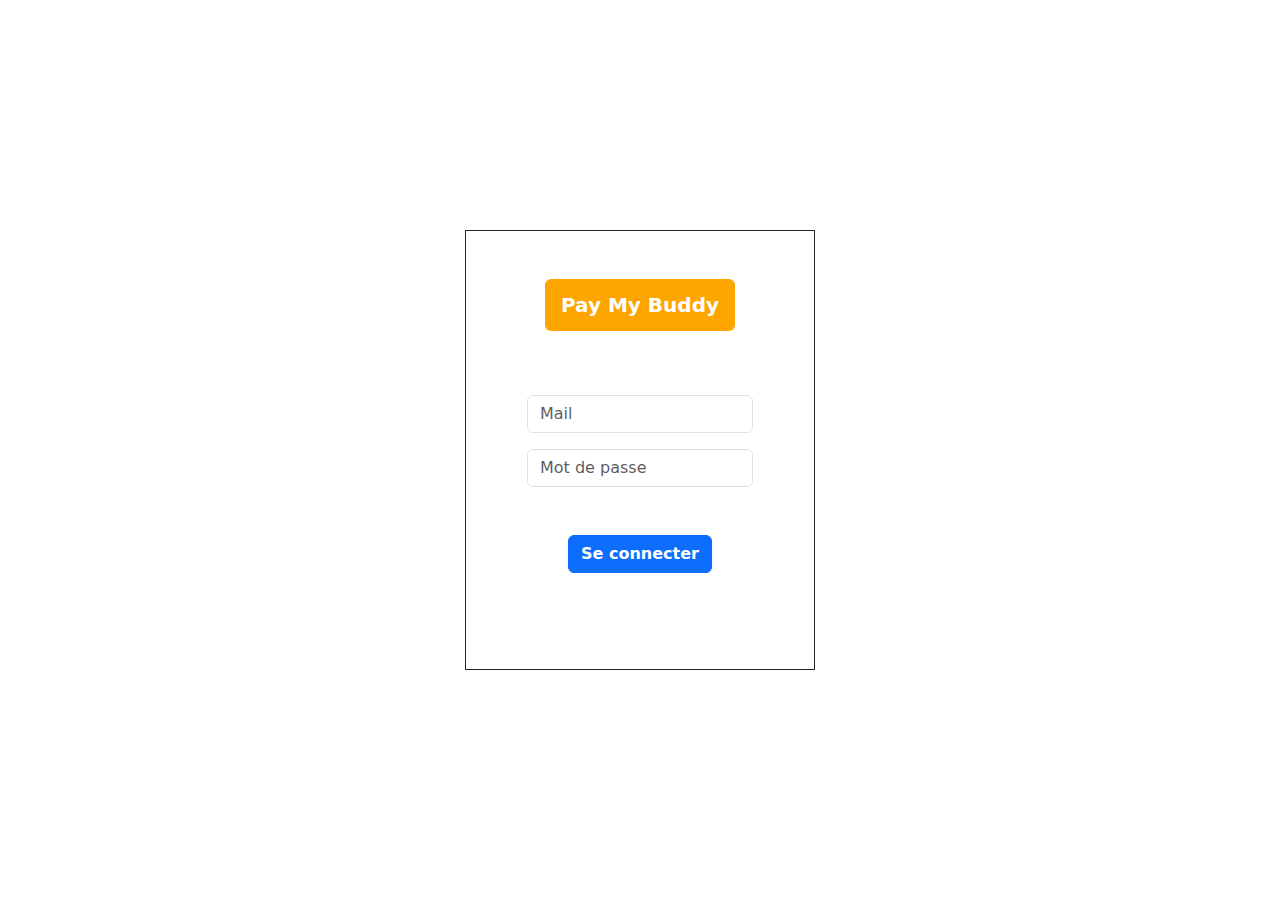
==== src/main/resources/templates/login-register.html @ 80c8d232 "html et bootstrap login form" ====
<!DOCTYPE html>
<html xmlns:th="http://www.thymeleaf.org">

<head>
    <title>Login Page</title>
    <link href="https://cdn.jsdelivr.net/npm/bootstrap@5.3.3/dist/css/bootstrap.min.css" rel="stylesheet"
        integrity="sha384-QWTKZyjpPEjISv5WaRU9OFeRpok6YctnYmDr5pNlyT2bRjXh0JMhjY6hW+ALEwIH" crossorigin="anonymous">

</head>

<body>
    <main class="container d-flex flex-column justify-content-center align-items-center" style="height: 100vh;">

        <div id="login-form" class="d-flex flex-column align-items-center py-5 px-2 border border-dark mx-auto"
            style="width: 350px;">
            <h2 class="badge mb-3 fs-5 fw-bold p-3" style="background-color: orange;">Pay My Buddy</h2>
            <form th:action="@{/login}" method="post" class="d-flex flex-column align-items-center p-5">
                <div>
                    <div class="mb-3">
                        <input type="email" class="form-control" placeholder="Mail" aria-label="Email">
                    </div>
                    <div class="input-group mb-3 text-secondary">
                        <input type="password" class="form-control" placeholder="Mot de passe" aria-label="Password">
                    </div>
                </div>
                <div class="mt-3 pt-3">
                    <button class="btn btn-primary fw-bold" type="submit">Se connecter</button>
                </div>
            </form>
        </div>
    </main>

    <script src="https://cdn.jsdelivr.net/npm/bootstrap@5.3.3/dist/js/bootstrap.bundle.min.js"
        integrity="sha384-YvpcrYf0tY3lHB60NNkmXc5s9fDVZLESaAA55NDzOxhy9GkcIdslK1eN7N6jIeHz"
        crossorigin="anonymous"></script>
</body>

</html>
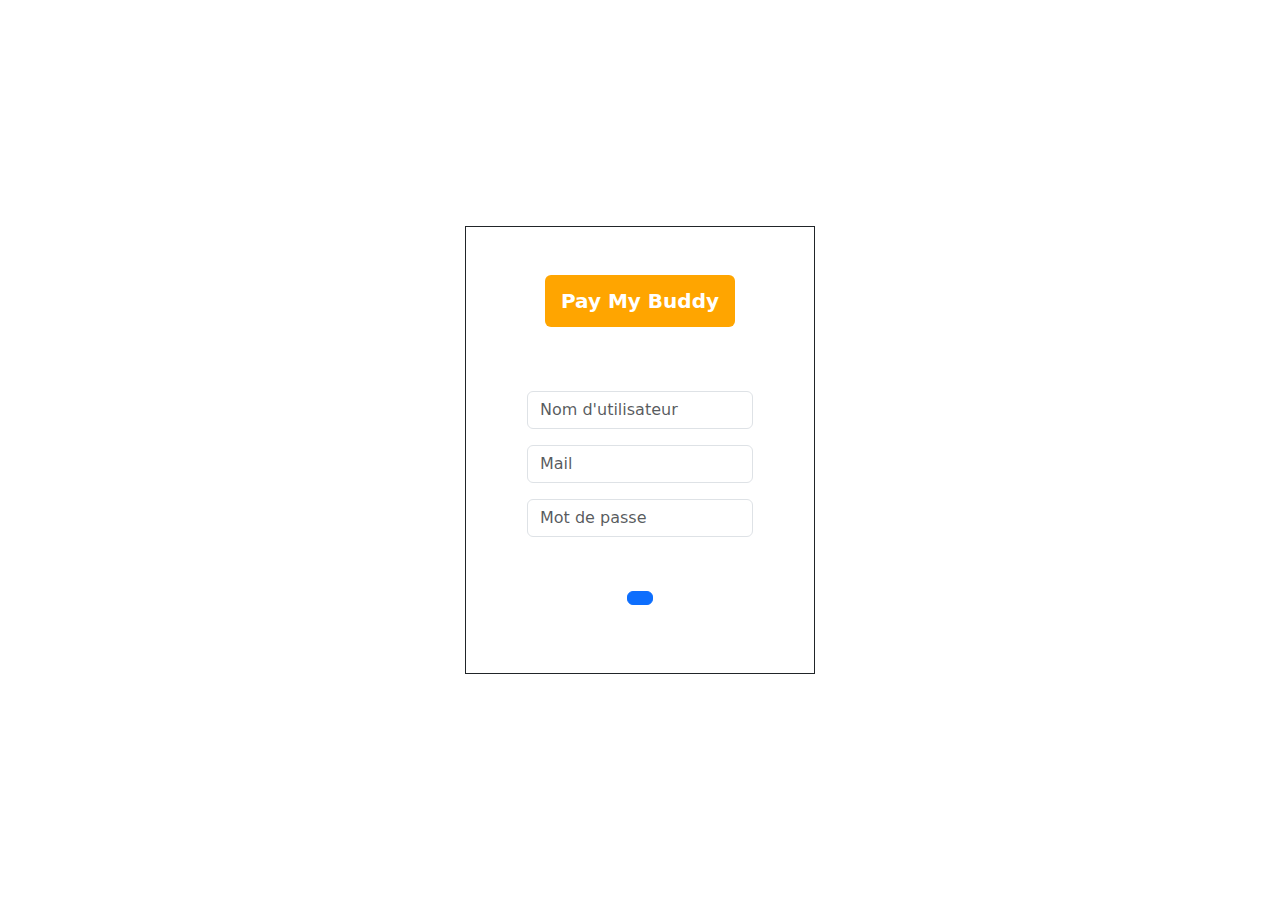
==== commit 2e736cb4: "page html login/register avec thymeleaf" ====
--- a/src/main/resources/templates/login-register.html
+++ b/src/main/resources/templates/login-register.html
@@ -2,7 +2,7 @@
 <html xmlns:th="http://www.thymeleaf.org">
 
 <head>
-    <title>Login Page</title>
+    <title th:text="${title}">Authentication</title>
     <link href="https://cdn.jsdelivr.net/npm/bootstrap@5.3.3/dist/css/bootstrap.min.css" rel="stylesheet"
         integrity="sha384-QWTKZyjpPEjISv5WaRU9OFeRpok6YctnYmDr5pNlyT2bRjXh0JMhjY6hW+ALEwIH" crossorigin="anonymous">
 
@@ -11,22 +11,31 @@
 <body>
     <main class="container d-flex flex-column justify-content-center align-items-center" style="height: 100vh;">
 
-        <div id="login-form" class="d-flex flex-column align-items-center py-5 px-2 border border-dark mx-auto"
+        <div th:id="form" class="d-flex flex-column align-items-center py-5 px-2 border border-dark mx-auto"
             style="width: 350px;">
             <h2 class="badge mb-3 fs-5 fw-bold p-3" style="background-color: orange;">Pay My Buddy</h2>
-            <form th:action="@{/login}" method="post" class="d-flex flex-column align-items-center p-5">
+            <form th:action="@{${action}}" method="post" class="d-flex flex-column align-items-center p-5 pb-2">
                 <div>
+                    <div th:if="${formulaire == 'register'}" class="mb-3">
+                        <input type="text" class="form-control" placeholder="Nom d'utilisateur" aria-label="username"
+                            name="username" required>
+                    </div>
                     <div class="mb-3">
-                        <input type="email" class="form-control" placeholder="Mail" aria-label="Email">
+                        <input type="email" class="form-control" placeholder="Mail" aria-label="email"
+                            th:name="${formulaire == 'register' ? 'email' : 'username'}" required>
                     </div>
-                    <div class="input-group mb-3 text-secondary">
-                        <input type="password" class="form-control" placeholder="Mot de passe" aria-label="Password">
+                    <div class="input-group mb-3">
+                        <input type="password" class="form-control" placeholder="Mot de passe" aria-label="password"
+                            name="password" required>
                     </div>
                 </div>
                 <div class="mt-3 pt-3">
-                    <button class="btn btn-primary fw-bold" type="submit">Se connecter</button>
+                    <button th:text="${textButton}" class="btn btn-primary fw-bold" type="submit"></button>
                 </div>
             </form>
+            <div class="mt-1 pt-1">
+                <a th:href="@{${formulaire == 'login' ? '/register' : '/login'}}" th:text="${textLink}"></a>
+            </div>
         </div>
     </main>
 
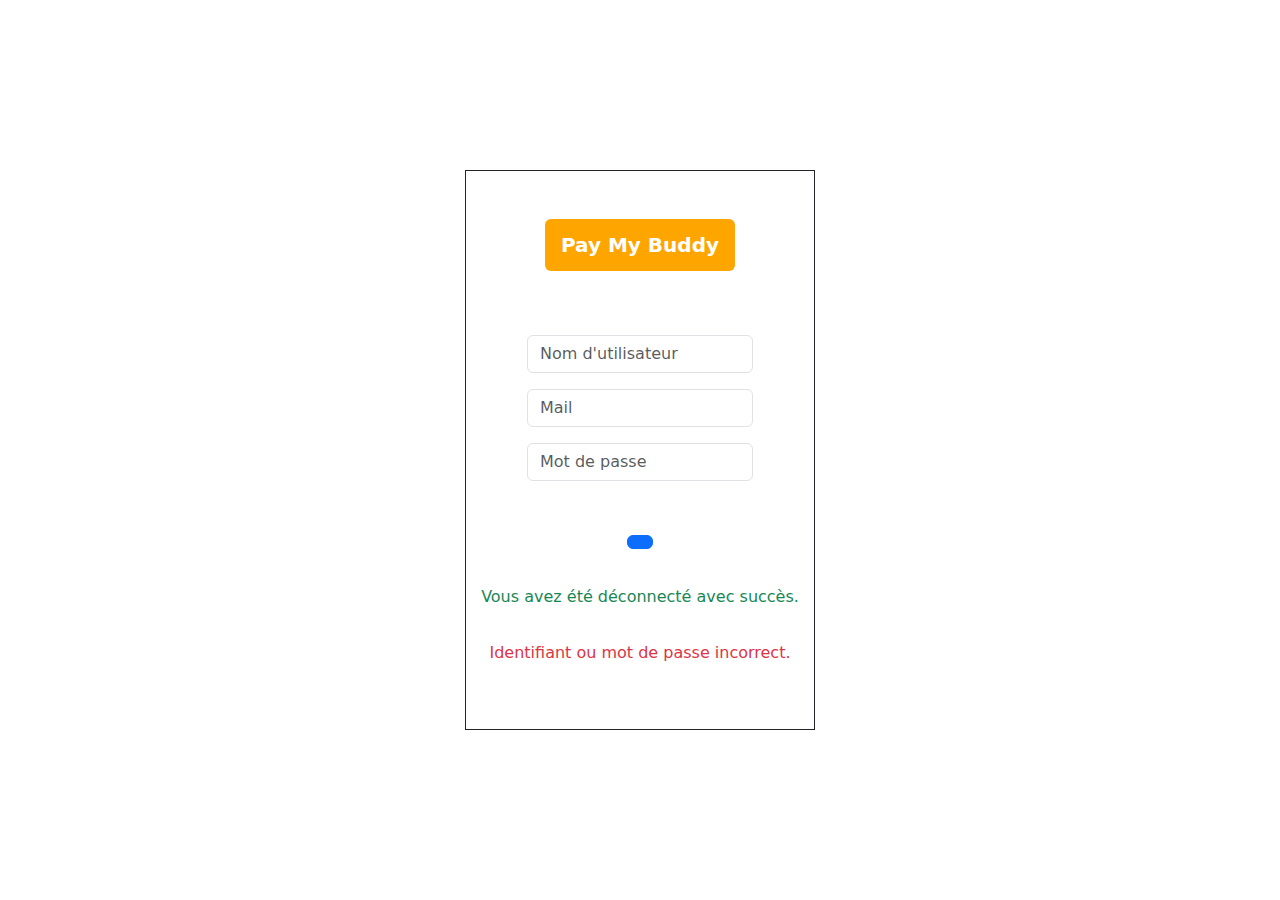
==== commit 159e83de: "ajout message erreur cote client" ====
--- a/src/main/resources/templates/login-register.html
+++ b/src/main/resources/templates/login-register.html
@@ -36,6 +36,12 @@
             <div class="mt-1 pt-1">
                 <a th:href="@{${formulaire == 'login' ? '/register' : '/login'}}" th:text="${textLink}"></a>
             </div>
+            <div th:if="${param.logout}" class="text-success mt-3 mx-auto">
+                <p>Vous avez été déconnecté avec succès.</p>
+            </div>
+            <div th:if="${param.error}" class="text-danger mt-3 mx-auto">
+                <p>Identifiant ou mot de passe incorrect.</p>
+            </div>
         </div>
     </main>
 
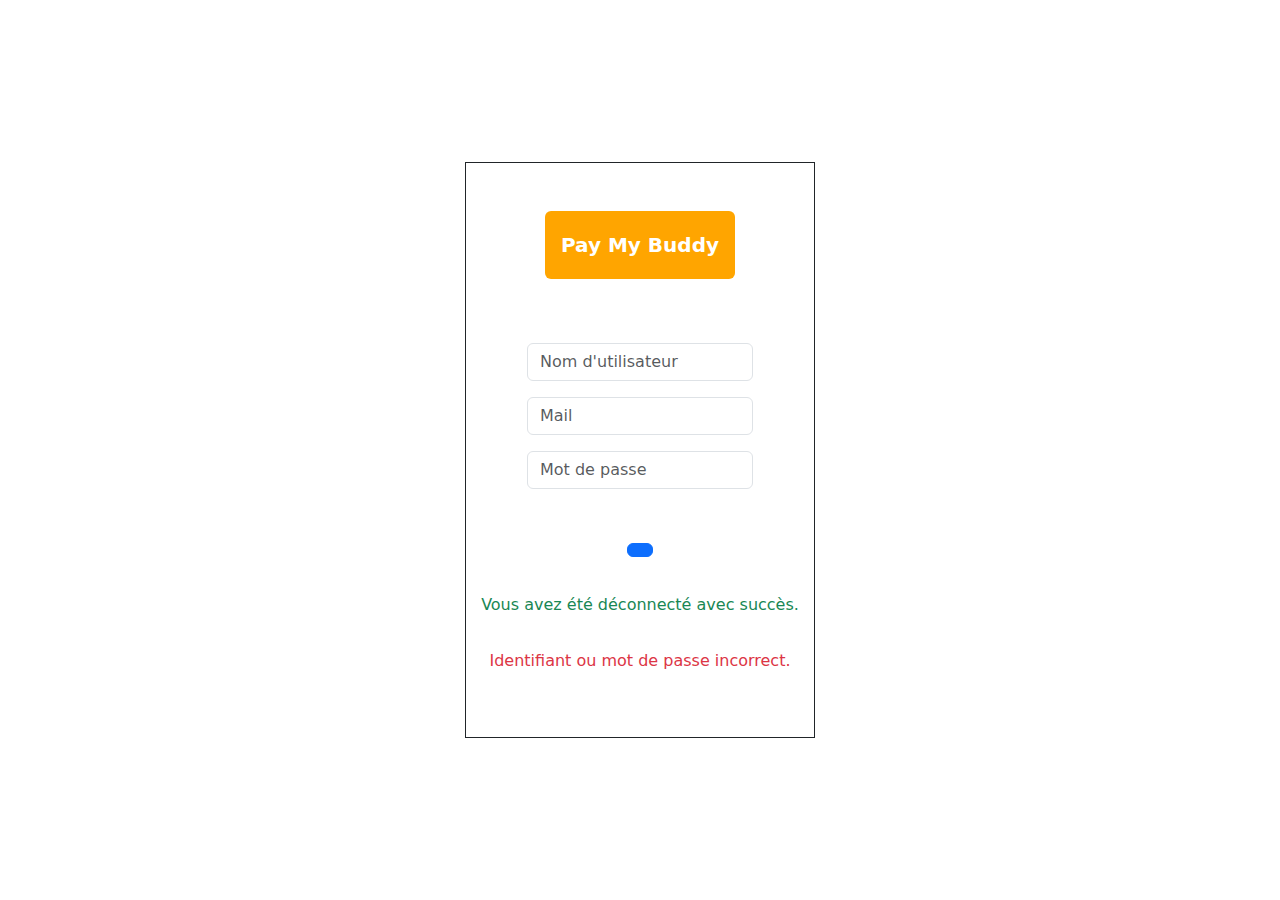
==== commit 15f42ea3: "ajustement css bootstrap" ====
--- a/src/main/resources/templates/login-register.html
+++ b/src/main/resources/templates/login-register.html
@@ -11,9 +11,9 @@
 <body>
     <main class="container d-flex flex-column justify-content-center align-items-center" style="height: 100vh;">
 
-        <div th:id="form" class="d-flex flex-column align-items-center py-5 px-2 border border-dark mx-auto"
+        <div th:id="formLogin" class="d-flex flex-column align-items-center py-5 px-2 border border-dark mx-auto"
             style="width: 350px;">
-            <h2 class="badge mb-3 fs-5 fw-bold p-3" style="background-color: orange;">Pay My Buddy</h2>
+            <h2 class="badge mb-3 fs-5 fw-bold px-3 py-4" style="background-color: orange;">Pay My Buddy</h2>
             <form th:action="@{${action}}" method="post" class="d-flex flex-column align-items-center p-5 pb-2">
                 <div>
                     <div th:if="${formulaire == 'register'}" class="mb-3">
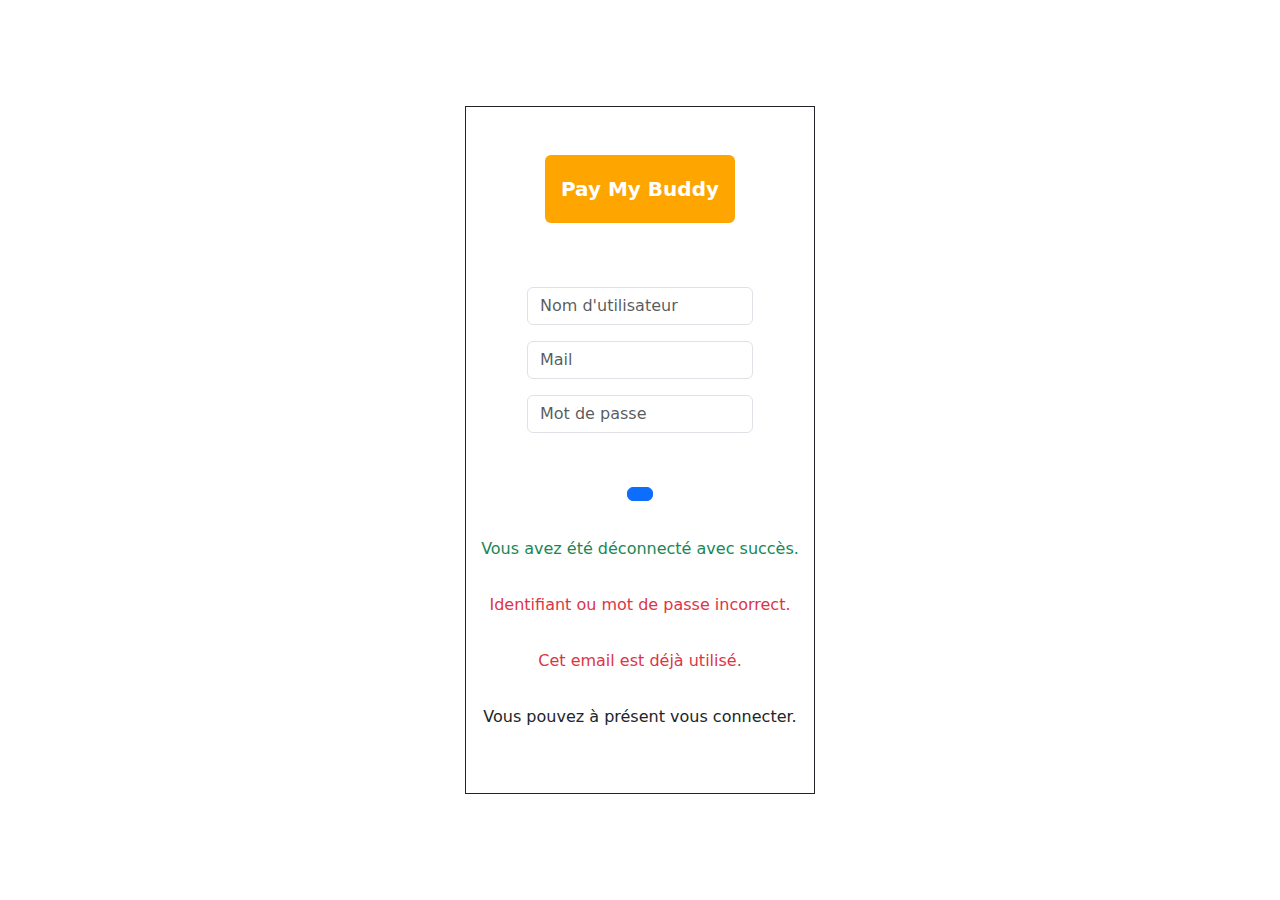
==== commit 050317cf: "message register" ====
--- a/src/main/resources/templates/login-register.html
+++ b/src/main/resources/templates/login-register.html
@@ -42,6 +42,12 @@
             <div th:if="${param.error}" class="text-danger mt-3 mx-auto">
                 <p>Identifiant ou mot de passe incorrect.</p>
             </div>
+            <div th:if="${param.existing}" class="text-danger mt-3 mx-auto">
+                <p>Cet email est déjà utilisé.</p>
+            </div>
+            <div th:if="${param.success}" class="text-succes mt-3 mx-auto">
+                <p>Vous pouvez à présent vous connecter.</p>
+            </div>
         </div>
     </main>
 
